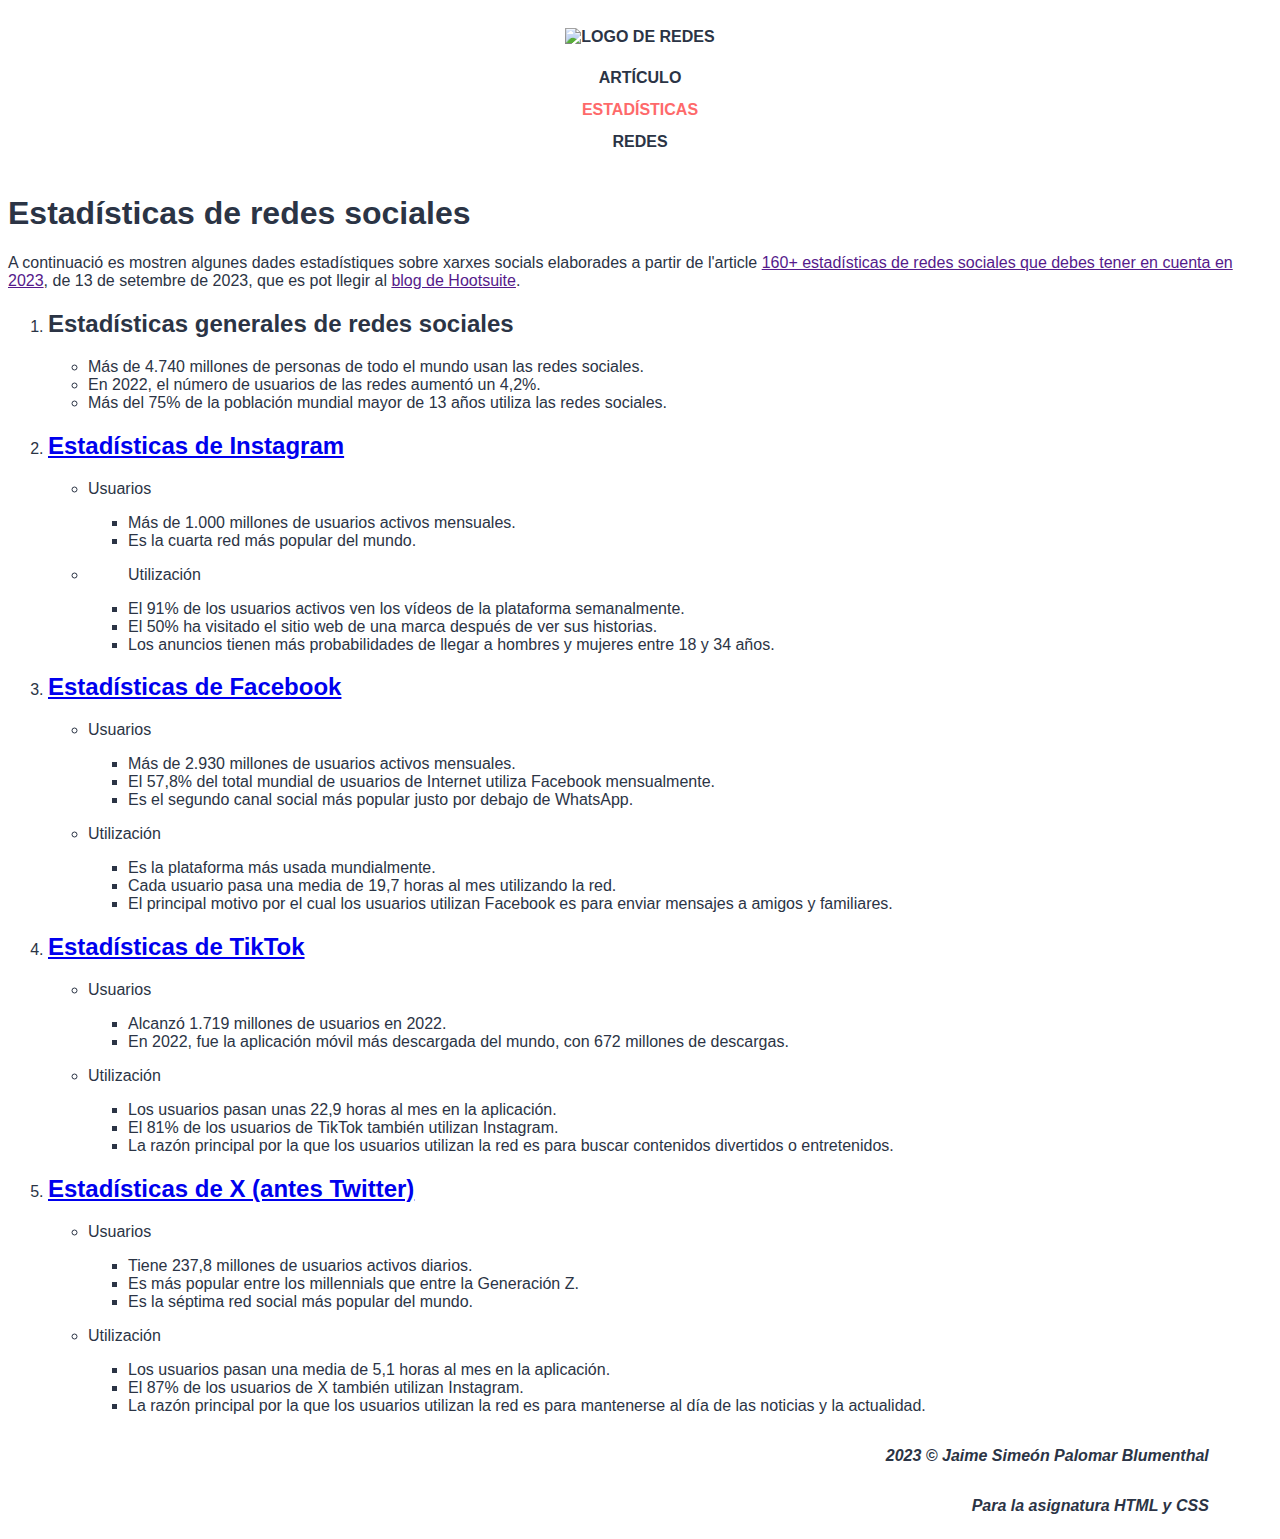
==== estadisticas.html @ b94dda4b "Completada la estructura HTML básica de la página de estadísticas" ====
<!DOCTYPE html>
<html lang="en">
  <head>
    <meta charset="UTF-8" />
    <meta name="viewport" content="width=device-width, initial-scale=1.0" />
    <link rel="stylesheet" href="css/estilos.css" />
    <title>Estadísticas</title>
  </head>
  <body>
    <header>
      <a href="index.html">
        <img src="img/logo.png" alt="Logo de rEdEs" />
      </a>

      <nav>
        <ul>
          <li><a href="/index.html">Artículo</a></li>
          <li>
            <a href="/estadisticas.html" class="selected">Estadísticas</a>
          </li>
          <li><a href="/redes.html">Redes</a></li>
        </ul>
      </nav>
    </header>

    <div class="container-stats">
      <h1>Estadísticas de redes sociales</h1>

      <p>
        A continuació es mostren algunes dades estadístiques sobre xarxes
        socials elaborades a partir de l'article
        <a href=""
          >160+ estadísticas de redes sociales que debes tener en cuenta en
          2023</a
        >, de 13 de setembre de 2023, que es pot llegir al
        <a href="">blog de Hootsuite</a>.
      </p>

      <ol>
        <li>
          <h2>Estadísticas generales de redes sociales</h2>

          <ul>
            <li>
              Más de 4.740 millones de personas de todo el mundo usan las redes
              sociales.
            </li>

            <li>
              En 2022, el número de usuarios de las redes aumentó un 4,2%.
            </li>

            <li>
              Más del 75% de la población mundial mayor de 13 años utiliza las
              redes sociales.
            </li>
          </ul>
        </li>

        <li>
          <h2>
            <a href="localhost:5500/redes.html#instagram-link"
              >Estadísticas de Instagram</a
            >
          </h2>

          <ul>
            <li>
              <p>Usuarios</p>

              <ul>
                <li>Más de 1.000 millones de usuarios activos mensuales.</li>

                <li>Es la cuarta red más popular del mundo.</li>
              </ul>
            </li>

            <li>
              <ul>
                <p>Utilización</p>

                <li>
                  El 91% de los usuarios activos ven los vídeos de la plataforma
                  semanalmente.
                </li>

                <li>
                  El 50% ha visitado el sitio web de una marca después de ver
                  sus historias.
                </li>

                <li>
                  Los anuncios tienen más probabilidades de llegar a hombres y
                  mujeres entre 18 y 34 años.
                </li>
              </ul>
            </li>
          </ul>
        </li>
        <li>
          <h2>
            <a href="localhost:5500/redes.html#facebook-link"
              >Estadísticas de Facebook</a
            >
          </h2>

          <ul>
            <li>
              <p>Usuarios</p>

              <ul>
                <li>Más de 2.930 millones de usuarios activos mensuales.</li>

                <li>
                  El 57,8% del total mundial de usuarios de Internet utiliza
                  Facebook mensualmente.
                </li>

                <li>
                  Es el segundo canal social más popular justo por debajo de
                  WhatsApp.
                </li>
              </ul>
            </li>

            <li>
              <p>Utilización</p>

              <ul>
                <li>Es la plataforma más usada mundialmente.</li>

                <li>
                  Cada usuario pasa una media de 19,7 horas al mes utilizando la
                  red.
                </li>

                <li>
                  El principal motivo por el cual los usuarios utilizan Facebook
                  es para enviar mensajes a amigos y familiares.
                </li>
              </ul>
            </li>
          </ul>
        </li>
        <li>
          <h2>
            <a href="localhost:5500/redes.html#tiktok-link"
              >Estadísticas de TikTok</a
            >
          </h2>

          <ul>
            <li>
              <p>Usuarios</p>

              <ul>
                <li>Alcanzó 1.719 millones de usuarios en 2022.</li>

                <li>
                  En 2022, fue la aplicación móvil más descargada del mundo, con
                  672 millones de descargas.
                </li>
              </ul>
            </li>

            <li>
              <p>Utilización</p>

              <ul>
                <li>
                  Los usuarios pasan unas 22,9 horas al mes en la aplicación.
                </li>

                <li>
                  El 81% de los usuarios de TikTok también utilizan Instagram.
                </li>

                <li>
                  La razón principal por la que los usuarios utilizan la red es
                  para buscar contenidos divertidos o entretenidos.
                </li>
              </ul>
            </li>
          </ul>
        </li>

        <li>
          <h2>
            <a href="localhost:5500/redes.html#twitter-link"
              >Estadísticas de X (antes Twitter)</a
            >
          </h2>

          <ul>
            <li>
              <p>Usuarios</p>

              <ul>
                <li>Tiene 237,8 millones de usuarios activos diarios.</li>

                <li>
                  Es más popular entre los millennials que entre la Generación
                  Z.
                </li>

                <li>Es la séptima red social más popular del mundo.</li>
              </ul>
            </li>

            <li>
              <p>Utilización</p>

              <ul>
                <li>
                  Los usuarios pasan una media de 5,1 horas al mes en la
                  aplicación.
                </li>

                <li>El 87% de los usuarios de X también utilizan Instagram.</li>

                <li>
                  La razón principal por la que los usuarios utilizan la red es
                  para mantenerse al día de las noticias y la actualidad.
                </li>
              </ul>
            </li>
          </ul>
        </li>
      </ol>
    </div>

    <footer>
      <p>2023 © Jaime Simeón Palomar Blumenthal</p>

      <p>Para la asignatura HTML y CSS</p>
    </footer>
  </body>
</html>
---- css/estilos.css ----
/* Style reseting */
* {
  box-sizing: border-box;
}

body {
  font-family: Verdana, Tahoma, sans-serif;
  color: #2b3445;
}

/* Header */
header {
  display: flex;
  flex-direction: column;
  align-items: center;

  font-weight: bold;
  text-transform: uppercase;
}

header img {
  height: 55px;
  margin-top: 20px;
}

header ul {
  display: flex;
  flex-direction: column;
  align-items: center;
  list-style-type: none;
  padding: 0;
}

header li {
  margin: 7px 0;
}

header a {
  text-decoration: none;
  color: #2b3445;
}

header a.selected,
header a:hover {
  color: #fe696a;
}

/* Footer */
footer {
  display: flex;
  flex-direction: column;
  align-items: end;

  font-weight: bold;
  font-style: italic;

  margin-right: 5%;
}

/* Article */
.container {
  width: 95%;
  max-width: 850px;
  margin-left: auto;
  margin-right: auto;
}

.container h1 {
  text-align: center;
  font-size: 35px;

  margin-bottom: 0;
}

.container h2 {
  font-size: 30px;

  margin: 0;
}

.container p:first-of-type {
  text-align: center;

  font-size: 11px;

  margin-bottom: 30px;
}

.container p {
  line-height: 170%;
}

.container p:nth-of-type(2) {
  margin: 30px 10%;
}

.bold {
  font-weight: bold;
}

.italics {
  font-style: italic;
}

.container a {
  color: #fe696a;
  text-decoration: none;
}

.container blockquote {
  font-family: "Times New Roman", Times, serif;
  font-size: 20px;
  font-weight: bold;
  font-style: italic;

  padding-left: 15px;

  border-style: solid;
  border-width: 0px 0px 0px 7px;
  border-color: #fe696a;
}

.end-of-article {
  font-size: 13px;
}
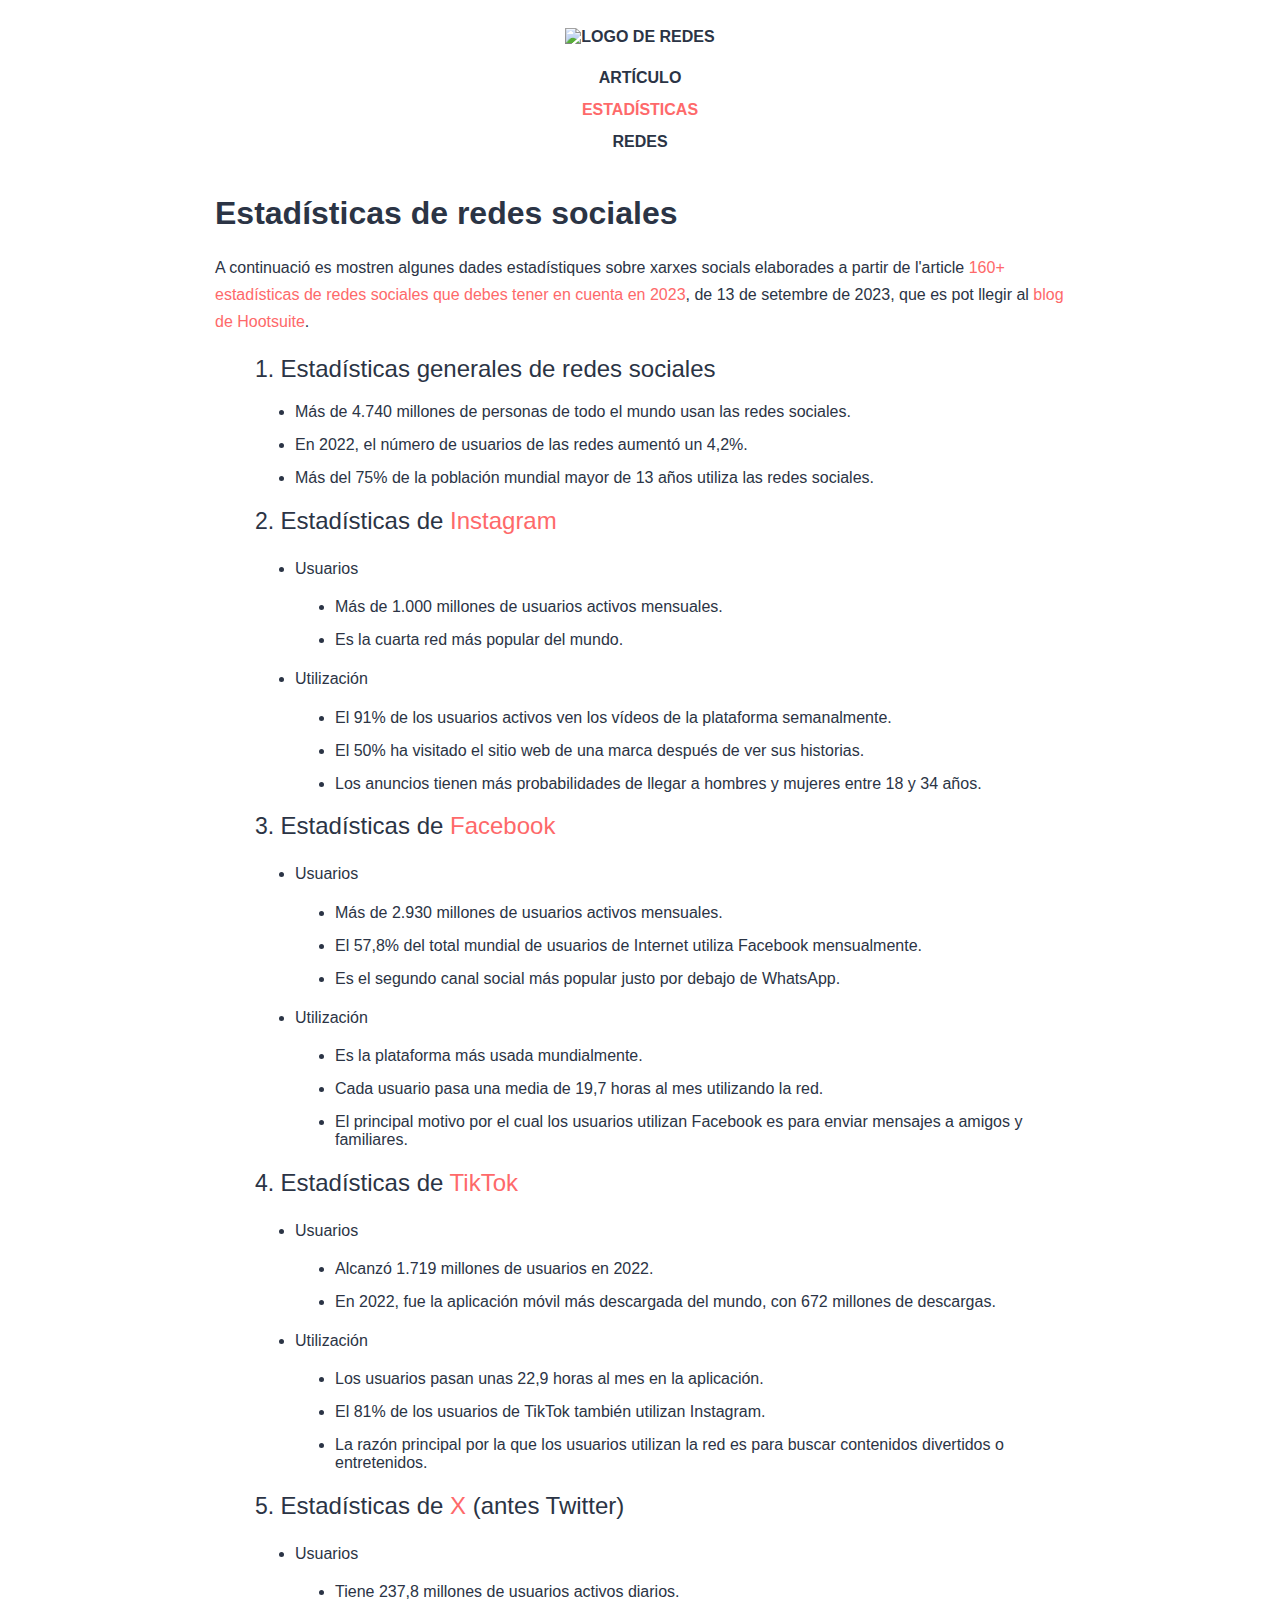
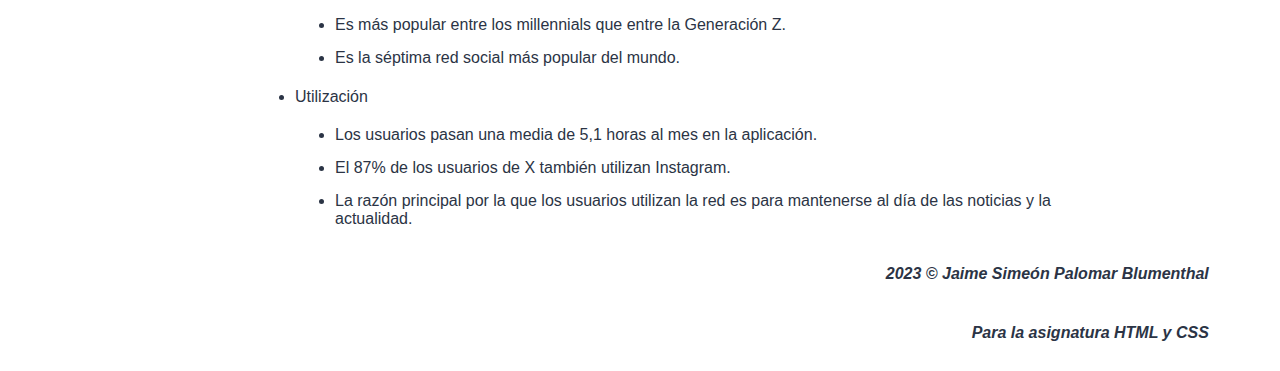
==== commit e063ac3c: "Finalizada la página de estadísticas" ====
--- a/estadisticas.html
+++ b/estadisticas.html
@@ -59,12 +59,11 @@
 
         <li>
           <h2>
-            <a href="localhost:5500/redes.html#instagram-link"
-              >Estadísticas de Instagram</a
-            >
-          </h2>
-
-          <ul>
+            Estadísticas de
+            <a href="localhost:5500/redes.html#instagram-link">Instagram</a>
+          </h2>
+
+          <ul class="list-icon">
             <li>
               <p>Usuarios</p>
 
@@ -76,9 +75,9 @@
             </li>
 
             <li>
-              <ul>
-                <p>Utilización</p>
-
+              <p>Utilización</p>
+
+              <ul>
                 <li>
                   El 91% de los usuarios activos ven los vídeos de la plataforma
                   semanalmente.
@@ -99,12 +98,11 @@
         </li>
         <li>
           <h2>
-            <a href="localhost:5500/redes.html#facebook-link"
-              >Estadísticas de Facebook</a
-            >
-          </h2>
-
-          <ul>
+            Estadísticas de
+            <a href="localhost:5500/redes.html#facebook-link">Facebook</a>
+          </h2>
+
+          <ul class="list-icon">
             <li>
               <p>Usuarios</p>
 
@@ -142,14 +140,14 @@
             </li>
           </ul>
         </li>
-        <li>
-          <h2>
-            <a href="localhost:5500/redes.html#tiktok-link"
-              >Estadísticas de TikTok</a
-            >
-          </h2>
-
-          <ul>
+
+        <li>
+          <h2>
+            Estadísticas de
+            <a href="localhost:5500/redes.html#tiktok-link">TikTok</a>
+          </h2>
+
+          <ul class="list-icon">
             <li>
               <p>Usuarios</p>
 
@@ -186,12 +184,12 @@
 
         <li>
           <h2>
-            <a href="localhost:5500/redes.html#twitter-link"
-              >Estadísticas de X (antes Twitter)</a
-            >
-          </h2>
-
-          <ul>
+            Estadísticas de
+            <a href="localhost:5500/redes.html#twitter-link">X</a> (antes
+            Twitter)
+          </h2>
+
+          <ul class="list-icon">
             <li>
               <p>Usuarios</p>
 
--- a/css/estilos.css
+++ b/css/estilos.css
@@ -57,28 +57,39 @@
   margin-right: 5%;
 }
 
-/* Article */
-.container {
+/* Content containers*/
+.container-article,
+.container-stats {
   width: 95%;
   max-width: 850px;
   margin-left: auto;
   margin-right: auto;
 }
 
-.container h1 {
+/* Headers */
+.container-article h1 {
   text-align: center;
   font-size: 35px;
 
   margin-bottom: 0;
 }
 
-.container h2 {
+.container-article h2 {
   font-size: 30px;
 
   margin: 0;
 }
 
-.container p:first-of-type {
+.container-stats h2 {
+  font-weight: lighter;
+}
+
+/* Paragraphs and font-style classes*/
+p {
+  line-height: 170%;
+}
+
+.container-article p:first-of-type {
   text-align: center;
 
   font-size: 11px;
@@ -86,11 +97,7 @@
   margin-bottom: 30px;
 }
 
-.container p {
-  line-height: 170%;
-}
-
-.container p:nth-of-type(2) {
+.container-article p:nth-of-type(2) {
   margin: 30px 10%;
 }
 
@@ -102,12 +109,20 @@
   font-style: italic;
 }
 
-.container a {
+.quotation::before {
+  content: "«";
+}
+
+.quotation::after {
+  content: "»";
+}
+
+a {
   color: #fe696a;
   text-decoration: none;
 }
 
-.container blockquote {
+.container-article blockquote {
   font-family: "Times New Roman", Times, serif;
   font-size: 20px;
   font-weight: bold;
@@ -123,3 +138,31 @@
 .end-of-article {
   font-size: 13px;
 }
+
+/* Lists */
+ul {
+  list-style: disc;
+}
+
+ul.list-icon {
+  list-style-image: url("../img/users.svg");
+}
+
+.container-stats ol li:first-of-type ul li,
+.container-stats ol > li > ul li {
+  margin-bottom: 15px;
+}
+
+.container-stats ol {
+  counter-reset: counter;
+  list-style: none;
+}
+
+.container-stats ol li > h2 {
+  counter-increment: counter;
+}
+
+.container-stats ol li > h2::before {
+  content: counter(counter) ". ";
+  font-size: 23px;
+}
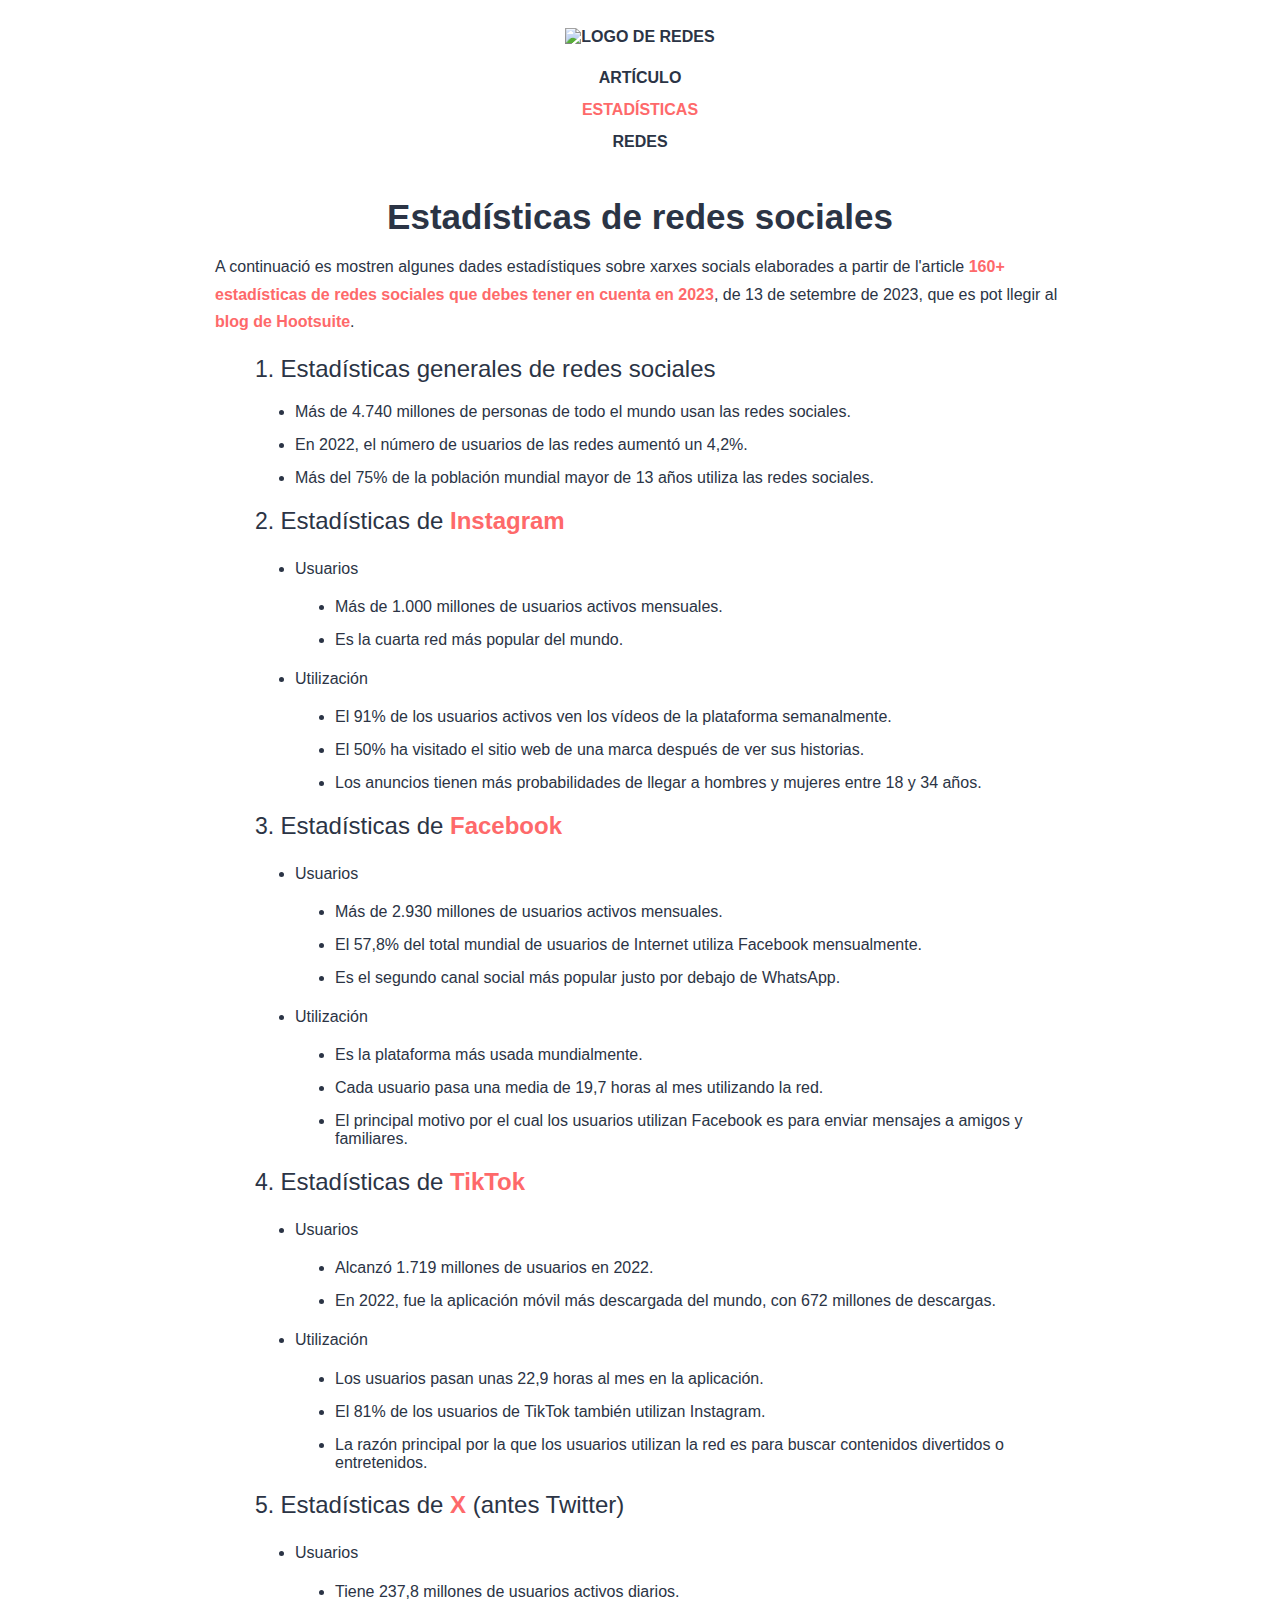
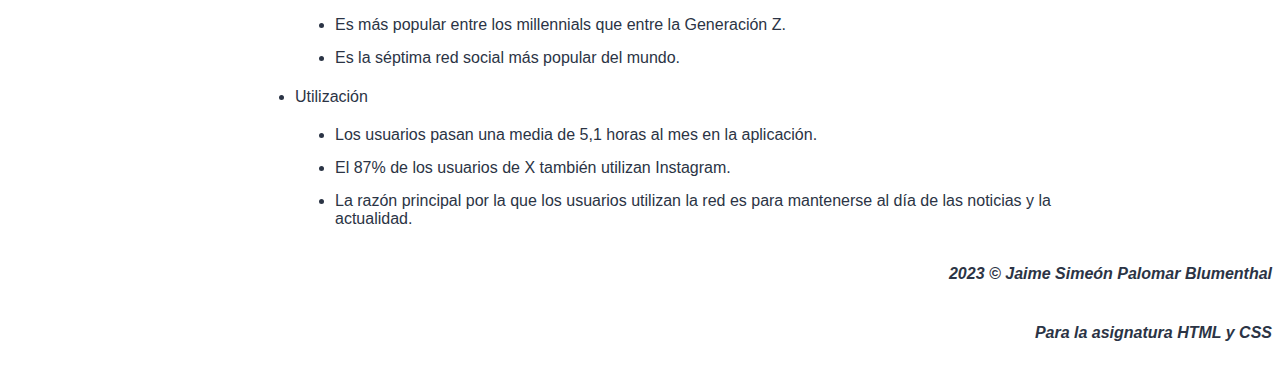
==== commit d9e0c6c5: "Cambiado lenguaje de la etiqueta html" ====
--- a/estadisticas.html
+++ b/estadisticas.html
@@ -1,10 +1,10 @@
 <!DOCTYPE html>
-<html lang="en">
+<html lang="es">
   <head>
     <meta charset="UTF-8" />
     <meta name="viewport" content="width=device-width, initial-scale=1.0" />
     <link rel="stylesheet" href="css/estilos.css" />
-    <title>Estadísticas</title>
+    <title>Redes - Estadísticas</title>
   </head>
   <body>
     <header>
@@ -24,20 +24,20 @@
     </header>
 
     <div class="container-stats">
-      <h1>Estadísticas de redes sociales</h1>
-
-      <p>
+      <h1 tabindex="1">Estadísticas de redes sociales</h1>
+
+      <p tabindex="2">
         A continuació es mostren algunes dades estadístiques sobre xarxes
         socials elaborades a partir de l'article
-        <a href=""
+        <a href="" tabindex="3"
           >160+ estadísticas de redes sociales que debes tener en cuenta en
           2023</a
         >, de 13 de setembre de 2023, que es pot llegir al
-        <a href="">blog de Hootsuite</a>.
+        <a href="" tabindex="4">blog de Hootsuite</a>.
       </p>
 
       <ol>
-        <li>
+        <li tabindex="5">
           <h2>Estadísticas generales de redes sociales</h2>
 
           <ul>
@@ -57,14 +57,14 @@
           </ul>
         </li>
 
-        <li>
-          <h2>
-            Estadísticas de
-            <a href="localhost:5500/redes.html#instagram-link">Instagram</a>
-          </h2>
-
-          <ul class="list-icon">
-            <li>
+        <li tabindex="6">
+          <h2>
+            Estadísticas de
+            <a tabindex="7" href="localhost:5500/redes.html#instagram-link">Instagram</a>
+          </h2>
+
+          <ul class="list-icon">
+            <li tabindex="8">
               <p>Usuarios</p>
 
               <ul>
@@ -74,7 +74,7 @@
               </ul>
             </li>
 
-            <li>
+            <li tabindex="8">
               <p>Utilización</p>
 
               <ul>
@@ -96,14 +96,14 @@
             </li>
           </ul>
         </li>
-        <li>
-          <h2>
-            Estadísticas de
-            <a href="localhost:5500/redes.html#facebook-link">Facebook</a>
-          </h2>
-
-          <ul class="list-icon">
-            <li>
+        <li tabindex="9">
+          <h2>
+            Estadísticas de
+            <a tabindex="10" href="localhost:5500/redes.html#facebook-link">Facebook</a>
+          </h2>
+
+          <ul class="list-icon">
+            <li tabindex="11">
               <p>Usuarios</p>
 
               <ul>
@@ -121,7 +121,7 @@
               </ul>
             </li>
 
-            <li>
+            <li tabindex="12">
               <p>Utilización</p>
 
               <ul>
@@ -141,14 +141,14 @@
           </ul>
         </li>
 
-        <li>
-          <h2>
-            Estadísticas de
-            <a href="localhost:5500/redes.html#tiktok-link">TikTok</a>
-          </h2>
-
-          <ul class="list-icon">
-            <li>
+        <li tabindex="13">
+          <h2>
+            Estadísticas de
+            <a tabindex="14" href="localhost:5500/redes.html#tiktok-link">TikTok</a>
+          </h2>
+
+          <ul class="list-icon">
+            <li tabindex="15">
               <p>Usuarios</p>
 
               <ul>
@@ -161,7 +161,7 @@
               </ul>
             </li>
 
-            <li>
+            <li tabindex="16">
               <p>Utilización</p>
 
               <ul>
@@ -182,15 +182,15 @@
           </ul>
         </li>
 
-        <li>
-          <h2>
-            Estadísticas de
-            <a href="localhost:5500/redes.html#twitter-link">X</a> (antes
+        <li tabindex="17">
+          <h2>
+            Estadísticas de
+            <a tabindex="18" href="localhost:5500/redes.html#twitter-link">X</a> (antes
             Twitter)
           </h2>
 
           <ul class="list-icon">
-            <li>
+            <li tabindex="19">
               <p>Usuarios</p>
 
               <ul>
@@ -205,7 +205,7 @@
               </ul>
             </li>
 
-            <li>
+            <li tabindex="20">
               <p>Utilización</p>
 
               <ul>
--- a/css/estilos.css
+++ b/css/estilos.css
@@ -13,6 +13,8 @@
   display: flex;
   flex-direction: column;
   align-items: center;
+
+  width: 100%;
 
   font-weight: bold;
   text-transform: uppercase;
@@ -51,6 +53,8 @@
   flex-direction: column;
   align-items: end;
 
+  width: 100%;
+
   font-weight: bold;
   font-style: italic;
 
@@ -59,15 +63,28 @@
 
 /* Content containers*/
 .container-article,
-.container-stats {
+.container-stats,
+.container-social {
   width: 95%;
   max-width: 850px;
   margin-left: auto;
   margin-right: auto;
 }
 
+/* Center image inside div */
+.container-article img,
+.container-social img {
+  display: block;
+  margin-left: auto;
+  margin-right: auto;
+}
+
+.container-social img {
+  width: 40%;
+}
+
 /* Headers */
-.container-article h1 {
+h1 {
   text-align: center;
   font-size: 35px;
 
@@ -101,6 +118,24 @@
   margin: 30px 10%;
 }
 
+.container-social dd > p {
+  margin-top: 0;
+}
+
+dd {
+  margin-left: 0;
+}
+
+.container-social img + p,
+.container-social img + p + p {
+  font-size: 10px;
+}
+
+.container-social img + p {
+  margin-top: 10px;
+  text-align: center;
+}
+
 .bold {
   font-weight: bold;
 }
@@ -120,9 +155,16 @@
 a {
   color: #fe696a;
   text-decoration: none;
-}
-
-.container-article blockquote {
+  font-weight: bold;
+}
+
+a:hover, a:focus {
+  color: #f58383;
+  text-decoration: underline;
+}
+
+
+blockquote {
   font-family: "Times New Roman", Times, serif;
   font-size: 20px;
   font-weight: bold;
@@ -135,6 +177,10 @@
   border-color: #fe696a;
 }
 
+.container-social blockquote {
+  font-size: 15px;
+}
+
 .end-of-article {
   font-size: 13px;
 }
@@ -166,3 +212,11 @@
   content: counter(counter) ". ";
   font-size: 23px;
 }
+
+.container-social dt {
+  font-family: "Times New Roman", Times, serif;
+  font-size: 21px;
+  font-weight: bold;
+
+  margin-top: 30px;
+}
